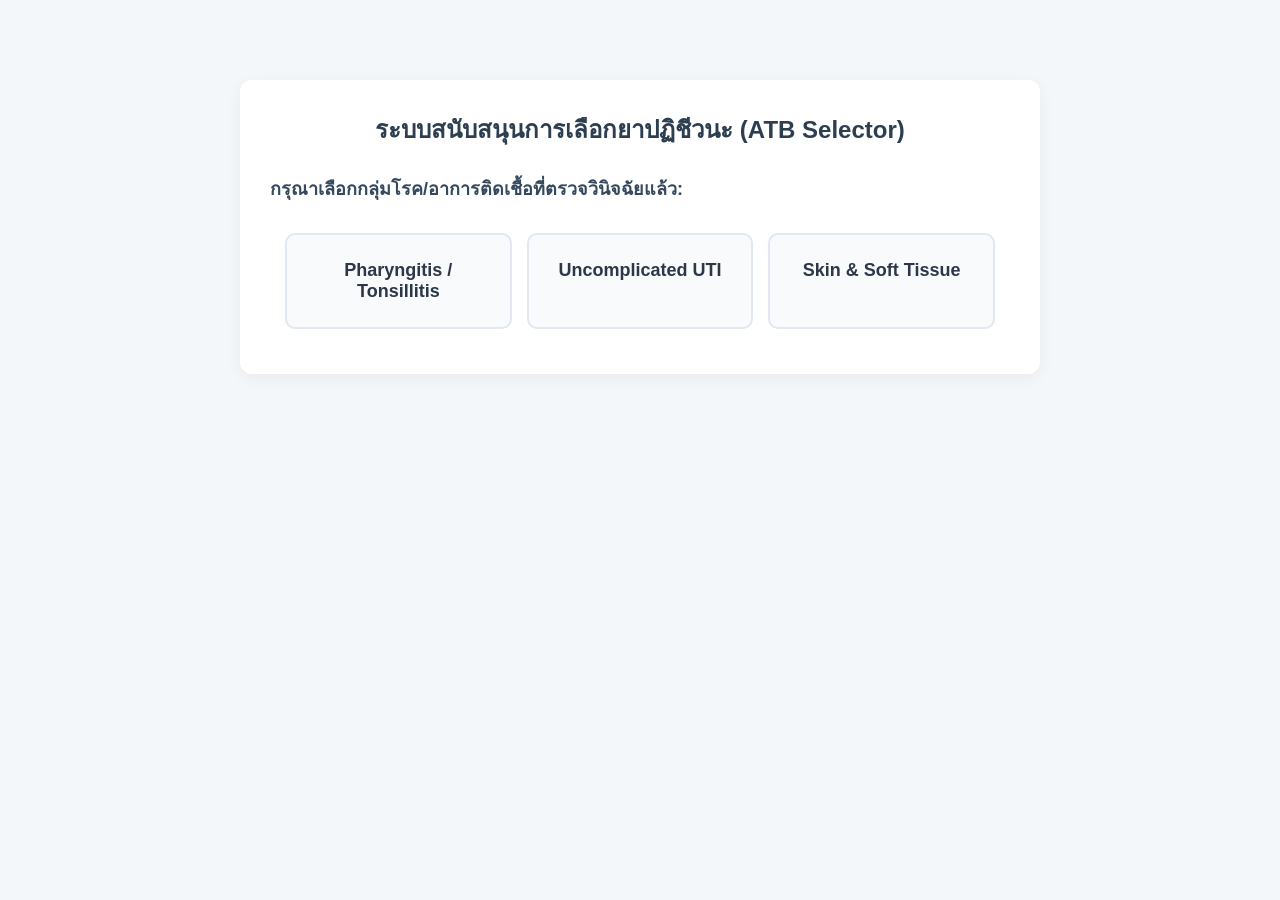
==== index.html @ 1c22ca51 "Create index.html" ====
<!DOCTYPE html>
<html lang="th">
<head>
    <meta charset="UTF-8">
    <title>ATB Selector - เลือกโรค</title>
    <link rel="stylesheet" href="style.css">
</head>
<body>
    <div class="container">
        <h1>ระบบสนับสนุนการเลือกยาปฏิชีวนะ (ATB Selector)</h1>
        <h2>กรุณาเลือกกลุ่มโรค/อาการติดเชื้อที่ตรวจวินิจฉัยแล้ว:</h2>
        
        <div class="selection-grid">
            <div class="selection-row">
                <div class="grid-block" onclick="selectDisease('pharyngitis', 'Pharyngitis/Tonsillitis')">Pharyngitis / Tonsillitis</div>
                <div class="grid-block" onclick="selectDisease('uti', 'Uncomplicated UTI')">Uncomplicated UTI</div>
                <div class="grid-block" onclick="selectDisease('ssti', 'Skin & Soft Tissue Infection')">Skin & Soft Tissue</div>
            </div>
        </div>
    </div>

    <script>
        function selectDisease(id, name) {
            // ล้างข้อมูลเก่าออกก่อนเริ่มเคสใหม่
            localStorage.clear();
            localStorage.setItem('selectedDiseaseId', id);
            localStorage.setItem('selectedDiseaseName', name);
            window.location.href = 'allergy.html';
        }
    </script>
</body>
</html>
---- style.css ----
/* style.css */
* {
    box-sizing: border-box;
    font-family: 'Helvetica Neue', Arial, sans-serif;
    margin: 0;
    padding: 0;
}

body {
    background-color: #f4f7f9;
    color: #333;
    display: block;
    padding: 20px;
}

.container {
    max-width: 800px;
    margin: 60px auto 20px auto; /* เว้นด้านบนไว้ให้ไม่ทับปุ่มย้อนกลับ */
    background: #ffffff;
    padding: 30px;
    border-radius: 12px;
    box-shadow: 0 4px 15px rgba(0,0,0,0.05);
}

/* Header & Back Button Zone */
.header-navigation {
    position: absolute;
    top: 20px;
    left: 20px;
    width: calc(100% - 40px);
}

.back-btn {
    display: inline-block;
    padding: 10px 18px;
    background-color: #e0e6ed;
    color: #4c566a;
    text-decoration: none;
    border-radius: 8px;
    font-weight: bold;
    font-size: 14px;
    transition: background 0.2s;
}

.back-btn:hover {
    background-color: #d8dee9;
}

h1 {
    color: #2c3e50;
    margin-bottom: 25px;
    font-size: 24px;
    text-align: center;
}

h2 {
    color: #34495e;
    margin-bottom: 15px;
    font-size: 18px;
}

/* Grid ของปุ่มเลือก */
.selection-grid {
    display: table;
    width: 100%;
    border-collapse: separate;
    border-spacing: 15px;
}

.selection-row {
    display: table-row;
}

.grid-block {
    display: table-cell;
    background: #f8fafc;
    border: 2px solid #e2e8f0;
    padding: 25px;
    text-align: center;
    border-radius: 10px;
    cursor: pointer;
    font-size: 18px;
    font-weight: 600;
    color: #2d3748;
    transition: all 0.2s;
    width: 33.33%;
}

.grid-block:hover {
    border-color: #3182ce;
    background-color: #ebf8ff;
    transform: translateY(-2px);
}

/* ปุ่มทั่วไป */
.btn-submit {
    display: block;
    width: 100%;
    padding: 14px;
    background-color: #3182ce;
    color: white;
    border: none;
    border-radius: 8px;
    font-size: 16px;
    font-weight: bold;
    cursor: pointer;
    margin-top: 20px;
}

.btn-submit:hover {
    background-color: #2b6cb0;
}

/* สองฝั่งของหน้า Preg / Lactation */
.split-layout {
    display: table;
    width: 100%;
    border-collapse: separate;
    border-spacing: 20px;
}

.split-col {
    display: table-cell;
    width: 50%;
    vertical-align: top;
    background: #f8fafc;
    padding: 20px;
    border-radius: 10px;
    border-left: 5px solid #4299e1;
}

.split-col.lactation {
    border-left-color: #ed64a6;
}

/* ตารางแสดง Guideline */
.guideline-table {
    width: 100%;
    border-collapse: collapse;
    margin-top: 20px;
}

.guideline-table th, .guideline-table td {
    border: 1px solid #e2e8f0;
    padding: 12px;
    text-align: left;
}

.guideline-table th {
    background-color: #edf2f7;
    color: #2d3748;
}

/* ฟอร์มคำนวณโดสเด็ก */
.form-group {
    margin-bottom: 15px;
}

.form-group label {
    display: block;
    margin-bottom: 5px;
    font-weight: bold;
}

.form-group input, .form-group select {
    width: 100%;
    padding: 10px;
    border: 1px solid #cbd5e0;
    border-radius: 6px;
}

.result-box {
    margin-top: 20px;
    padding: 15px;
    background-color: #e6fffa;
    border: 1px solid #319795;
    border-radius: 6px;
    color: #234e52;
}
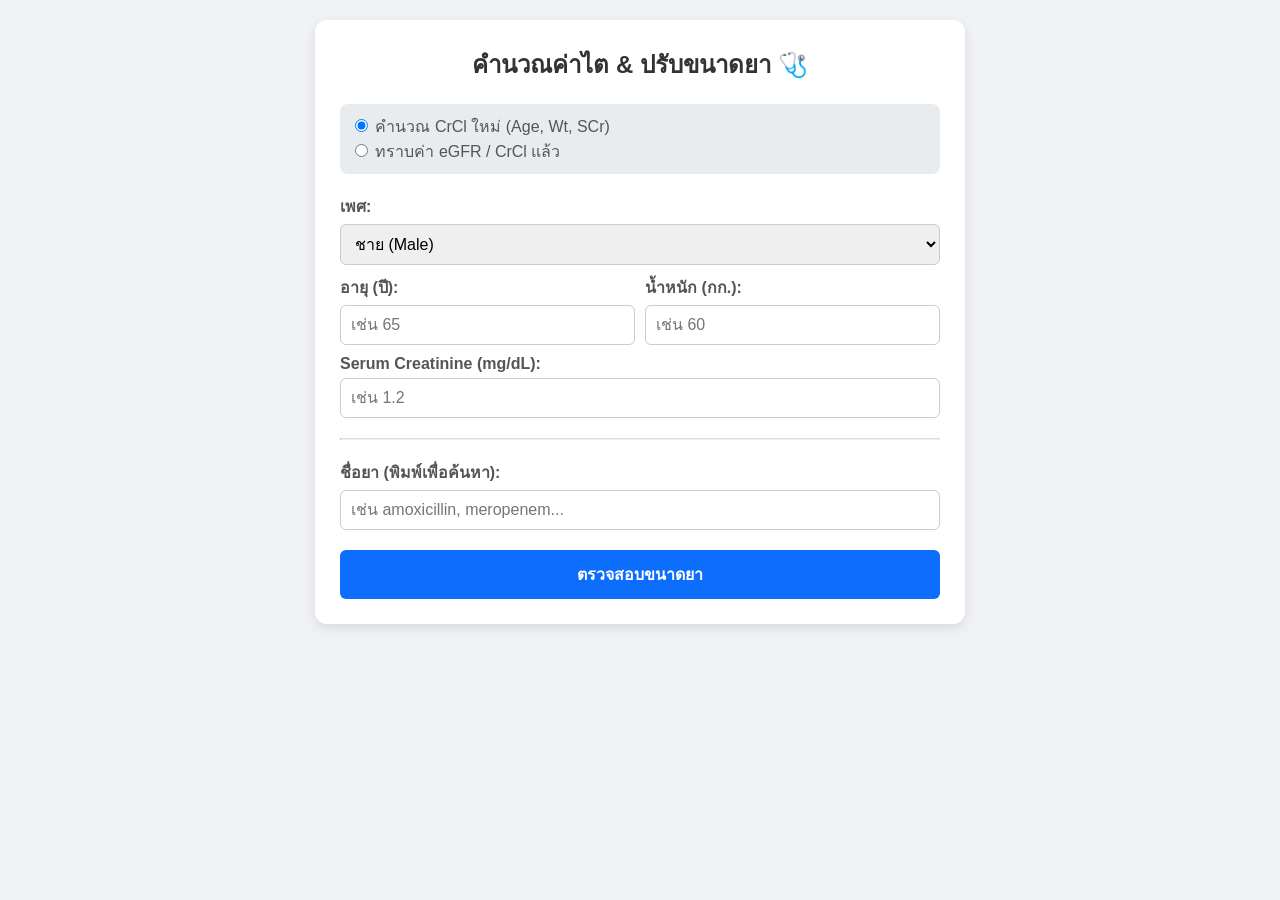
==== commit 586e0eec: "Create index.html" ====
--- a/index.html
+++ b/index.html
@@ -2,31 +2,190 @@
 <html lang="th">
 <head>
     <meta charset="UTF-8">
-    <title>ATB Selector - เลือกโรค</title>
-    <link rel="stylesheet" href="style.css">
+    <meta name="viewport" content="width=device-width, initial-scale=1.0">
+    <title>Renal Dose Calculator 🩺</title>
+    <style>
+        body { font-family: 'Segoe UI', Tahoma, sans-serif; padding: 20px; max-width: 650px; margin: auto; background-color: #f0f2f5; }
+        .card { background: white; padding: 25px; border-radius: 12px; box-shadow: 0 4px 12px rgba(0,0,0,0.1); }
+        h2 { text-align: center; color: #333; margin-top: 0; }
+        .radio-group { margin-bottom: 20px; padding: 10px; background: #e9ecef; border-radius: 8px; }
+        label { font-weight: bold; color: #555; display: block; margin-top: 10px; margin-bottom: 5px; }
+        .radio-group label { display: inline; font-weight: normal; margin-right: 15px; cursor: pointer; }
+        input[type="number"], input[type="text"], select { width: 100%; padding: 10px; border-radius: 6px; border: 1px solid #ccc; box-sizing: border-box; font-size: 16px; }
+        button { width: 100%; background-color: #0d6efd; color: white; font-weight: bold; cursor: pointer; border: none; padding: 12px; font-size: 16px; border-radius: 6px; margin-top: 20px; transition: 0.3s; }
+        button:hover { background-color: #0b5ed7; }
+        #result { margin-top: 20px; padding: 15px; border-radius: 8px; display: none; }
+        .loading { text-align: center; color: #666; font-style: italic; margin-top: 15px; display: none; }
+        .error { color: #dc3545; font-weight: bold; }
+    </style>
 </head>
 <body>
-    <div class="container">
-        <h1>ระบบสนับสนุนการเลือกยาปฏิชีวนะ (ATB Selector)</h1>
-        <h2>กรุณาเลือกกลุ่มโรค/อาการติดเชื้อที่ตรวจวินิจฉัยแล้ว:</h2>
+
+<div class="card">
+    <h2>คำนวณค่าไต & ปรับขนาดยา 🩺</h2>
+    
+    <!-- ส่วนเลือกวิธีการกรอกค่าไต -->
+    <div class="radio-group">
+        <label><input type="radio" name="calcType" value="calculate" checked onchange="toggleInputs()"> คำนวณ CrCl ใหม่ (Age, Wt, SCr)</label><br>
+        <label><input type="radio" name="calcType" value="direct" onchange="toggleInputs()"> ทราบค่า eGFR / CrCl แล้ว</label>
+    </div>
+
+    <!-- กล่องคำนวณ CrCl (แสดงเป็นค่าเริ่มต้น) -->
+    <div id="calcInputBox">
+        <label>เพศ:</label>
+        <select id="gender">
+            <option value="M">ชาย (Male)</option>
+            <option value="F">หญิง (Female)</option>
+        </select>
         
-        <div class="selection-grid">
-            <div class="selection-row">
-                <div class="grid-block" onclick="selectDisease('pharyngitis', 'Pharyngitis/Tonsillitis')">Pharyngitis / Tonsillitis</div>
-                <div class="grid-block" onclick="selectDisease('uti', 'Uncomplicated UTI')">Uncomplicated UTI</div>
-                <div class="grid-block" onclick="selectDisease('ssti', 'Skin & Soft Tissue Infection')">Skin & Soft Tissue</div>
+        <div style="display: flex; gap: 10px;">
+            <div style="flex: 1;">
+                <label>อายุ (ปี):</label>
+                <input type="number" id="age" placeholder="เช่น 65">
+            </div>
+            <div style="flex: 1;">
+                <label>น้ำหนัก (กก.):</label>
+                <input type="number" id="weight" placeholder="เช่น 60">
             </div>
         </div>
+
+        <label>Serum Creatinine (mg/dL):</label>
+        <input type="number" id="scr" step="0.1" placeholder="เช่น 1.2">
     </div>
 
-    <script>
-        function selectDisease(id, name) {
-            // ล้างข้อมูลเก่าออกก่อนเริ่มเคสใหม่
-            localStorage.clear();
-            localStorage.setItem('selectedDiseaseId', id);
-            localStorage.setItem('selectedDiseaseName', name);
-            window.location.href = 'allergy.html';
+    <!-- กล่องกรอกค่าไตตรงๆ (ซ่อนไว้ตอนแรก) -->
+    <div id="directInputBox" style="display: none;">
+        <label>ระบุค่า eGFR หรือ CrCl (mL/min):</label>
+        <input type="number" id="directRenalValue" placeholder="เช่น 45">
+    </div>
+
+    <hr style="margin: 20px 0; border-top: 1px solid #ddd;">
+
+    <!-- ส่วนค้นหายา -->
+    <label>ชื่อยา (พิมพ์เพื่อค้นหา):</label>
+    <input type="text" id="drugInput" placeholder="เช่น amoxicillin, meropenem...">
+
+    <button onclick="processData()">ตรวจสอบขนาดยา</button>
+
+    <div id="loading" class="loading">กำลังดึงข้อมูลจาก Google Sheets... ⏳</div>
+    <div id="result"></div>
+</div>
+
+<script>
+    // URL ของ Google Apps Script ที่ได้มา
+    const WEB_APP_URL = 'https://script.google.com/macros/s/AKfycbzcCC5mimDWTiqE8sd5Fl7UZFyd95UVgyR0dtJFs-TnlVCC6Cxqt_pEzyOWzPAwU6LXxw/exec';
+
+    // ฟังก์ชันสลับหน้าจอการกรอกข้อมูล
+    function toggleInputs() {
+        const type = document.querySelector('input[name="calcType"]:checked').value;
+        document.getElementById('calcInputBox').style.display = type === 'calculate' ? 'block' : 'none';
+        document.getElementById('directInputBox').style.display = type === 'direct' ? 'block' : 'none';
+    }
+
+    // ฟังก์ชันหลักสำหรับประมวลผล
+    async function processData() {
+        const resultDiv = document.getElementById('result');
+        const loadingDiv = document.getElementById('loading');
+        const drugName = document.getElementById('drugInput').value.trim().toLowerCase();
+        const calcType = document.querySelector('input[name="calcType"]:checked').value;
+        
+        let renalFunctionValue = 0;
+
+        // 1. ตรวจสอบและคำนวณค่าไต
+        if (calcType === 'calculate') {
+            const age = parseFloat(document.getElementById('age').value);
+            const weight = parseFloat(document.getElementById('weight').value);
+            const scr = parseFloat(document.getElementById('scr').value);
+            const gender = document.getElementById('gender').value;
+
+            if (!age || !weight || !scr) {
+                alert("กรุณากรอก อายุ, น้ำหนัก และ SCr ให้ครบถ้วน");
+                return;
+            }
+
+            // สูตร Cockcroft-Gault
+            renalFunctionValue = ((140 - age) * weight) / (72 * scr);
+            if (gender === 'F') {
+                renalFunctionValue *= 0.85;
+            }
+        } else {
+            renalFunctionValue = parseFloat(document.getElementById('directRenalValue').value);
+            if (!renalFunctionValue) {
+                alert("กรุณาระบุค่า eGFR หรือ CrCl");
+                return;
+            }
         }
-    </script>
+
+        if (!drugName) {
+            alert("กรุณาพิมพ์ชื่อยาที่ต้องการตรวจสอบ");
+            return;
+        }
+
+        // 2. เริ่มดึงข้อมูลจาก Google Sheets
+        resultDiv.style.display = "none";
+        loadingDiv.style.display = "block";
+
+        try {
+            const response = await fetch(WEB_APP_URL);
+            const data = await response.json();
+            
+            // 3. กรองข้อมูลหาชื่อยาที่ตรงกัน
+            const drugRecords = data.filter(item => 
+                item.DrugName && item.DrugName.toString().toLowerCase() === drugName
+            );
+
+            loadingDiv.style.display = "none";
+            resultDiv.style.display = "block";
+
+            if (drugRecords.length === 0) {
+                resultDiv.style.backgroundColor = "#f8d7da";
+                resultDiv.style.border = "1px solid #f5c6cb";
+                resultDiv.innerHTML = `<span class="error">❌ ไม่พบข้อมูลยา "${drugName.toUpperCase()}" ในระบบฐานข้อมูล (Sheet1)</span>`;
+                return;
+            }
+
+            // 4. หาเงื่อนไขที่ค่าไตตกอยู่ในช่วง Min และ Max
+            let matchedDose = null;
+            for (let record of drugRecords) {
+                const min = parseFloat(record.Min_Clearance);
+                const max = parseFloat(record.Max_Clearance);
+                
+                if (renalFunctionValue >= min && renalFunctionValue <= max) {
+                    matchedDose = record;
+                    break;
+                }
+            }
+
+            // 5. แสดงผลลัพธ์
+            if (matchedDose) {
+                // เปลี่ยนสีพื้นหลังตามความรุนแรง (ไตเสื่อมมากสีเหลือง/ส้ม ไตปกติสีเขียว)
+                const isDoseAdjusted = renalFunctionValue < 50; 
+                resultDiv.style.backgroundColor = isDoseAdjusted ? "#fff3cd" : "#d1e7dd";
+                resultDiv.style.border = `1px solid ${isDoseAdjusted ? "#ffeeba" : "#badbcc"}`;
+                
+                resultDiv.innerHTML = `
+                    <h3 style="margin-top: 0;">✅ ผลการประมวลผล</h3>
+                    <p><strong>ค่าการทำงานของไต:</strong> <span style="font-size: 1.2em; color: #0056b3; font-weight: bold;">${renalFunctionValue.toFixed(2)} mL/min</span></p>
+                    <p><strong>ยา:</strong> ${drugName.toUpperCase()}</p>
+                    <hr>
+                    <p><strong>ขนาดยาที่แนะนำ:</strong> <br> <span style="font-size: 1.2em; color: #d32f2f; font-weight: bold;">${matchedDose.Dose || '-'}</span></p>
+                    ${matchedDose.Note ? `<p><strong>หมายเหตุ:</strong> ${matchedDose.Note}</p>` : ''}
+                    <p style="font-size: 0.85em; color: #666; margin-top: 10px;"><em>Ref: ${matchedDose.Reference || 'ไม่ระบุ'}</em></p>
+                `;
+            } else {
+                resultDiv.style.backgroundColor = "#f8d7da";
+                resultDiv.innerHTML = `<span class="error">⚠️ พบชื่อยา แต่ไม่มีข้อมูลคำแนะนำสำหรับช่วงค่าไตนี้ กรุณาตรวจสอบตารางฐานข้อมูล</span>`;
+            }
+
+        } catch (error) {
+            loadingDiv.style.display = "none";
+            resultDiv.style.display = "block";
+            resultDiv.style.backgroundColor = "#f8d7da";
+            resultDiv.innerHTML = `<span class="error">❌ ขัดข้อง: ไม่สามารถดึงข้อมูลจาก Google Sheets ได้ กรุณาตรวจสอบการตั้งค่า "ทุกคนเข้าถึงได้" (Anyone) ใน Apps Script</span>`;
+            console.error(error);
+        }
+    }
+</script>
+
 </body>
 </html>
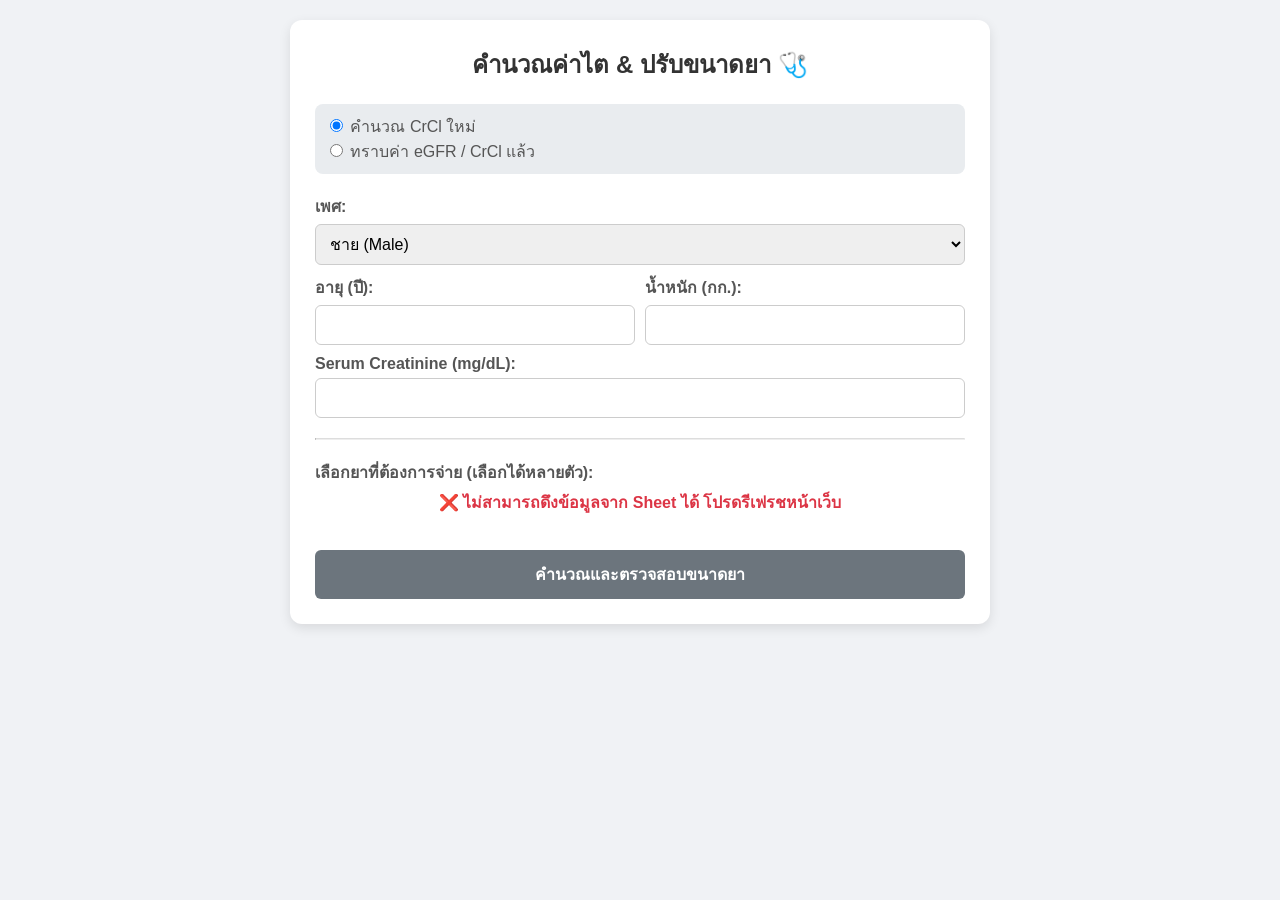
==== commit 88f3a4d5: "Update index.html" ====
--- a/index.html
+++ b/index.html
@@ -5,18 +5,30 @@
     <meta name="viewport" content="width=device-width, initial-scale=1.0">
     <title>Renal Dose Calculator 🩺</title>
     <style>
-        body { font-family: 'Segoe UI', Tahoma, sans-serif; padding: 20px; max-width: 650px; margin: auto; background-color: #f0f2f5; }
+        body { font-family: 'Segoe UI', Tahoma, sans-serif; padding: 20px; max-width: 700px; margin: auto; background-color: #f0f2f5; }
         .card { background: white; padding: 25px; border-radius: 12px; box-shadow: 0 4px 12px rgba(0,0,0,0.1); }
         h2 { text-align: center; color: #333; margin-top: 0; }
         .radio-group { margin-bottom: 20px; padding: 10px; background: #e9ecef; border-radius: 8px; }
         label { font-weight: bold; color: #555; display: block; margin-top: 10px; margin-bottom: 5px; }
-        .radio-group label { display: inline; font-weight: normal; margin-right: 15px; cursor: pointer; }
+        .radio-group label, .checkbox-item label { display: inline; font-weight: normal; cursor: pointer; margin: 0; }
         input[type="number"], input[type="text"], select { width: 100%; padding: 10px; border-radius: 6px; border: 1px solid #ccc; box-sizing: border-box; font-size: 16px; }
+        
+        /* สไตล์สำหรับกล่องเลือกยา */
+        .search-box { margin-bottom: 10px; }
+        .checkbox-grid { display: grid; grid-template-columns: repeat(auto-fill, minmax(160px, 1fr)); gap: 10px; max-height: 250px; overflow-y: auto; background: #fafafa; padding: 15px; border: 1px solid #ddd; border-radius: 8px; }
+        .checkbox-item { display: flex; align-items: center; gap: 8px; padding: 5px; border-radius: 4px; }
+        .checkbox-item:hover { background-color: #e9ecef; }
+        .checkbox-item input[type="checkbox"] { width: 18px; height: 18px; cursor: pointer; }
+        
         button { width: 100%; background-color: #0d6efd; color: white; font-weight: bold; cursor: pointer; border: none; padding: 12px; font-size: 16px; border-radius: 6px; margin-top: 20px; transition: 0.3s; }
         button:hover { background-color: #0b5ed7; }
-        #result { margin-top: 20px; padding: 15px; border-radius: 8px; display: none; }
-        .loading { text-align: center; color: #666; font-style: italic; margin-top: 15px; display: none; }
-        .error { color: #dc3545; font-weight: bold; }
+        button:disabled { background-color: #6c757d; cursor: not-allowed; }
+        
+        #result { margin-top: 20px; padding: 15px; border-radius: 8px; display: none; background-color: #e2e3e5; border: 1px solid #d6d8db; }
+        .result-card { background: white; border-radius: 8px; padding: 15px; margin-top: 15px; border-left: 5px solid #198754; box-shadow: 0 2px 5px rgba(0,0,0,0.05); }
+        .result-card.warning { border-left-color: #ffc107; }
+        .result-card.danger { border-left-color: #dc3545; }
+        .status-text { text-align: center; color: #0d6efd; font-weight: bold; margin-bottom: 15px; }
     </style>
 </head>
 <body>
@@ -24,166 +36,175 @@
 <div class="card">
     <h2>คำนวณค่าไต & ปรับขนาดยา 🩺</h2>
     
-    <!-- ส่วนเลือกวิธีการกรอกค่าไต -->
     <div class="radio-group">
-        <label><input type="radio" name="calcType" value="calculate" checked onchange="toggleInputs()"> คำนวณ CrCl ใหม่ (Age, Wt, SCr)</label><br>
+        <label><input type="radio" name="calcType" value="calculate" checked onchange="toggleInputs()"> คำนวณ CrCl ใหม่</label><br>
         <label><input type="radio" name="calcType" value="direct" onchange="toggleInputs()"> ทราบค่า eGFR / CrCl แล้ว</label>
     </div>
 
-    <!-- กล่องคำนวณ CrCl (แสดงเป็นค่าเริ่มต้น) -->
     <div id="calcInputBox">
         <label>เพศ:</label>
-        <select id="gender">
-            <option value="M">ชาย (Male)</option>
-            <option value="F">หญิง (Female)</option>
-        </select>
-        
+        <select id="gender"><option value="M">ชาย (Male)</option><option value="F">หญิง (Female)</option></select>
         <div style="display: flex; gap: 10px;">
-            <div style="flex: 1;">
-                <label>อายุ (ปี):</label>
-                <input type="number" id="age" placeholder="เช่น 65">
-            </div>
-            <div style="flex: 1;">
-                <label>น้ำหนัก (กก.):</label>
-                <input type="number" id="weight" placeholder="เช่น 60">
-            </div>
+            <div style="flex: 1;"><label>อายุ (ปี):</label><input type="number" id="age"></div>
+            <div style="flex: 1;"><label>น้ำหนัก (กก.):</label><input type="number" id="weight"></div>
         </div>
-
-        <label>Serum Creatinine (mg/dL):</label>
-        <input type="number" id="scr" step="0.1" placeholder="เช่น 1.2">
-    </div>
-
-    <!-- กล่องกรอกค่าไตตรงๆ (ซ่อนไว้ตอนแรก) -->
+        <label>Serum Creatinine (mg/dL):</label><input type="number" id="scr" step="0.1">
+    </div>
+
     <div id="directInputBox" style="display: none;">
-        <label>ระบุค่า eGFR หรือ CrCl (mL/min):</label>
-        <input type="number" id="directRenalValue" placeholder="เช่น 45">
+        <label>ระบุค่า eGFR หรือ CrCl (mL/min):</label><input type="number" id="directRenalValue">
     </div>
 
     <hr style="margin: 20px 0; border-top: 1px solid #ddd;">
 
-    <!-- ส่วนค้นหายา -->
-    <label>ชื่อยา (พิมพ์เพื่อค้นหา):</label>
-    <input type="text" id="drugInput" placeholder="เช่น amoxicillin, meropenem...">
-
-    <button onclick="processData()">ตรวจสอบขนาดยา</button>
-
-    <div id="loading" class="loading">กำลังดึงข้อมูลจาก Google Sheets... ⏳</div>
+    <!-- ส่วนเลือกยา (อัปเกรดใหม่) -->
+    <label>เลือกยาที่ต้องการจ่าย (เลือกได้หลายตัว):</label>
+    <div id="loadingStatus" class="status-text">⏳ กำลังโหลดฐานข้อมูลยาจาก Google Sheets...</div>
+    
+    <div id="drugSelectionArea" style="display: none;">
+        <input type="text" id="searchDrug" class="search-box" placeholder="🔍 พิมพ์เพื่อกรองรายชื่อยา..." onkeyup="filterDrugs()">
+        <div id="drugListContainer" class="checkbox-grid">
+            <!-- รายชื่อยาจะถูกนำมาสร้างเป็น Checkbox ที่นี่อัตโนมัติ -->
+        </div>
+    </div>
+
+    <button id="calcBtn" onclick="processData()" disabled>คำนวณและตรวจสอบขนาดยา</button>
+
     <div id="result"></div>
 </div>
 
 <script>
-    // URL ของ Google Apps Script ที่ได้มา
     const WEB_APP_URL = 'https://script.google.com/macros/s/AKfycbzcCC5mimDWTiqE8sd5Fl7UZFyd95UVgyR0dtJFs-TnlVCC6Cxqt_pEzyOWzPAwU6LXxw/exec';
-
-    // ฟังก์ชันสลับหน้าจอการกรอกข้อมูล
+    let globalDrugData = []; // ตัวแปรเก็บข้อมูลยาทั้งหมด
+
+    // 1. โหลดข้อมูลยาทันทีที่เปิดเว็บ
+    window.onload = async function() {
+        try {
+            const response = await fetch(WEB_APP_URL);
+            globalDrugData = await response.json();
+            
+            // ดึงชื่อยาที่ไม่ซ้ำกันมาจัดเรียงตามตัวอักษร
+            const uniqueDrugs = [...new Set(globalDrugData.map(item => item.DrugName ? item.DrugName.toString().trim().toLowerCase() : ''))].filter(Boolean).sort();
+            
+            const container = document.getElementById('drugListContainer');
+            container.innerHTML = ''; // ล้างค่าเดิม
+            
+            // สร้าง Checkbox สำหรับยาทุกตัว
+            uniqueDrugs.forEach(drug => {
+                const div = document.createElement('div');
+                div.className = 'checkbox-item';
+                div.innerHTML = `
+                    <input type="checkbox" value="${drug}" id="chk_${drug}">
+                    <label for="chk_${drug}">${drug}</label>
+                `;
+                container.appendChild(div);
+            });
+
+            // เปิดให้ใช้งาน UI
+            document.getElementById('loadingStatus').style.display = 'none';
+            document.getElementById('drugSelectionArea').style.display = 'block';
+            document.getElementById('calcBtn').disabled = false;
+
+        } catch (error) {
+            document.getElementById('loadingStatus').innerHTML = '❌ ไม่สามารถดึงข้อมูลจาก Sheet ได้ โปรดรีเฟรชหน้าเว็บ';
+            document.getElementById('loadingStatus').style.color = '#dc3545';
+        }
+    };
+
+    // 2. ฟังก์ชันกรองรายชื่อยา (Search Filter)
+    function filterDrugs() {
+        const term = document.getElementById('searchDrug').value.toLowerCase();
+        const items = document.querySelectorAll('.checkbox-item');
+        items.forEach(item => {
+            const text = item.innerText.toLowerCase();
+            item.style.display = text.includes(term) ? 'flex' : 'none';
+        });
+    }
+
+    // สลับหน้าจอกรอกค่าไต
     function toggleInputs() {
         const type = document.querySelector('input[name="calcType"]:checked').value;
         document.getElementById('calcInputBox').style.display = type === 'calculate' ? 'block' : 'none';
         document.getElementById('directInputBox').style.display = type === 'direct' ? 'block' : 'none';
     }
 
-    // ฟังก์ชันหลักสำหรับประมวลผล
-    async function processData() {
+    // 3. ฟังก์ชันประมวลผลยาทั้งหมดที่เลือก
+    function processData() {
         const resultDiv = document.getElementById('result');
-        const loadingDiv = document.getElementById('loading');
-        const drugName = document.getElementById('drugInput').value.trim().toLowerCase();
         const calcType = document.querySelector('input[name="calcType"]:checked').value;
         
-        let renalFunctionValue = 0;
-
-        // 1. ตรวจสอบและคำนวณค่าไต
+        let renalValue = 0;
+
+        // คำนวณหรือดึงค่าไต
         if (calcType === 'calculate') {
             const age = parseFloat(document.getElementById('age').value);
             const weight = parseFloat(document.getElementById('weight').value);
             const scr = parseFloat(document.getElementById('scr').value);
             const gender = document.getElementById('gender').value;
 
-            if (!age || !weight || !scr) {
-                alert("กรุณากรอก อายุ, น้ำหนัก และ SCr ให้ครบถ้วน");
-                return;
-            }
-
-            // สูตร Cockcroft-Gault
-            renalFunctionValue = ((140 - age) * weight) / (72 * scr);
-            if (gender === 'F') {
-                renalFunctionValue *= 0.85;
-            }
+            if (!age || !weight || !scr) { alert("กรุณากรอก อายุ, น้ำหนัก และ SCr"); return; }
+            renalValue = ((140 - age) * weight) / (72 * scr);
+            if (gender === 'F') renalValue *= 0.85;
         } else {
-            renalFunctionValue = parseFloat(document.getElementById('directRenalValue').value);
-            if (!renalFunctionValue) {
-                alert("กรุณาระบุค่า eGFR หรือ CrCl");
-                return;
-            }
+            renalValue = parseFloat(document.getElementById('directRenalValue').value);
+            if (!renalValue) { alert("กรุณาระบุค่าไต"); return; }
         }
 
-        if (!drugName) {
-            alert("กรุณาพิมพ์ชื่อยาที่ต้องการตรวจสอบ");
+        // ดึงรายการยาที่ถูกติ๊กเลือก
+        const selectedCheckboxes = document.querySelectorAll('#drugListContainer input[type="checkbox"]:checked');
+        const selectedDrugs = Array.from(selectedCheckboxes).map(cb => cb.value);
+
+        if (selectedDrugs.length === 0) {
+            alert("กรุณาเลือกยาอย่างน้อย 1 ตัว");
             return;
         }
 
-        // 2. เริ่มดึงข้อมูลจาก Google Sheets
-        resultDiv.style.display = "none";
-        loadingDiv.style.display = "block";
-
-        try {
-            const response = await fetch(WEB_APP_URL);
-            const data = await response.json();
-            
-            // 3. กรองข้อมูลหาชื่อยาที่ตรงกัน
-            const drugRecords = data.filter(item => 
-                item.DrugName && item.DrugName.toString().toLowerCase() === drugName
-            );
-
-            loadingDiv.style.display = "none";
-            resultDiv.style.display = "block";
-
-            if (drugRecords.length === 0) {
-                resultDiv.style.backgroundColor = "#f8d7da";
-                resultDiv.style.border = "1px solid #f5c6cb";
-                resultDiv.innerHTML = `<span class="error">❌ ไม่พบข้อมูลยา "${drugName.toUpperCase()}" ในระบบฐานข้อมูล (Sheet1)</span>`;
-                return;
-            }
-
-            // 4. หาเงื่อนไขที่ค่าไตตกอยู่ในช่วง Min และ Max
+        // เริ่มสร้างหน้าจอแสดงผล
+        let htmlOutput = `
+            <h3 style="margin-top:0; color:#333;">✅ ผลการประมวลผล</h3>
+            <p style="font-size: 1.1em;">ค่าการทำงานของไต: <strong style="color: #0d6efd;">${renalValue.toFixed(2)} mL/min</strong></p>
+        `;
+
+        // วนลูปเช็คยาทีละตัว
+        selectedDrugs.forEach(drugName => {
+            const drugRecords = globalDrugData.filter(item => item.DrugName && item.DrugName.toString().toLowerCase() === drugName);
+            
             let matchedDose = null;
             for (let record of drugRecords) {
                 const min = parseFloat(record.Min_Clearance);
                 const max = parseFloat(record.Max_Clearance);
-                
-                if (renalFunctionValue >= min && renalFunctionValue <= max) {
+                if (renalValue >= min && renalValue <= max) {
                     matchedDose = record;
                     break;
                 }
             }
 
-            // 5. แสดงผลลัพธ์
             if (matchedDose) {
-                // เปลี่ยนสีพื้นหลังตามความรุนแรง (ไตเสื่อมมากสีเหลือง/ส้ม ไตปกติสีเขียว)
-                const isDoseAdjusted = renalFunctionValue < 50; 
-                resultDiv.style.backgroundColor = isDoseAdjusted ? "#fff3cd" : "#d1e7dd";
-                resultDiv.style.border = `1px solid ${isDoseAdjusted ? "#ffeeba" : "#badbcc"}`;
-                
-                resultDiv.innerHTML = `
-                    <h3 style="margin-top: 0;">✅ ผลการประมวลผล</h3>
-                    <p><strong>ค่าการทำงานของไต:</strong> <span style="font-size: 1.2em; color: #0056b3; font-weight: bold;">${renalFunctionValue.toFixed(2)} mL/min</span></p>
-                    <p><strong>ยา:</strong> ${drugName.toUpperCase()}</p>
-                    <hr>
-                    <p><strong>ขนาดยาที่แนะนำ:</strong> <br> <span style="font-size: 1.2em; color: #d32f2f; font-weight: bold;">${matchedDose.Dose || '-'}</span></p>
-                    ${matchedDose.Note ? `<p><strong>หมายเหตุ:</strong> ${matchedDose.Note}</p>` : ''}
-                    <p style="font-size: 0.85em; color: #666; margin-top: 10px;"><em>Ref: ${matchedDose.Reference || 'ไม่ระบุ'}</em></p>
+                // เปลี่ยนสีการ์ดตามเงื่อนไข (สมมติว่าถ้ามีคำว่า 'Normal' ให้ขอบสีเขียว นอกนั้นเหลือง/แดง)
+                const doseText = matchedDose.Dose.toLowerCase();
+                let cardClass = "result-card";
+                if (doseText.includes("ห้ามใช้") || doseText.includes("avoid")) cardClass += " danger";
+                else if (!doseText.includes("normal") && renalValue < 60) cardClass += " warning";
+
+                htmlOutput += `
+                    <div class="${cardClass}">
+                        <p style="margin:0 0 10px 0; font-size:1.1em;"><strong>💊 ยา:</strong> ${drugName.toUpperCase()}</p>
+                        <p style="margin:5px 0;"><strong>ขนาดยาแนะนำ:</strong> <span style="color: #d32f2f; font-weight: bold;">${matchedDose.Dose}</span></p>
+                        ${matchedDose.Note ? `<p style="margin:5px 0; color:#555;"><strong>หมายเหตุ:</strong> ${matchedDose.Note}</p>` : ''}
+                    </div>
                 `;
             } else {
-                resultDiv.style.backgroundColor = "#f8d7da";
-                resultDiv.innerHTML = `<span class="error">⚠️ พบชื่อยา แต่ไม่มีข้อมูลคำแนะนำสำหรับช่วงค่าไตนี้ กรุณาตรวจสอบตารางฐานข้อมูล</span>`;
+                htmlOutput += `
+                    <div class="result-card danger">
+                        <p style="margin:0 0 10px 0; font-size:1.1em;"><strong>💊 ยา:</strong> ${drugName.toUpperCase()}</p>
+                        <p style="margin:0; color: #dc3545;">⚠️ ไม่มีข้อมูลคำแนะนำสำหรับช่วงค่าไตนี้ในตาราง</p>
+                    </div>
+                `;
             }
-
-        } catch (error) {
-            loadingDiv.style.display = "none";
-            resultDiv.style.display = "block";
-            resultDiv.style.backgroundColor = "#f8d7da";
-            resultDiv.innerHTML = `<span class="error">❌ ขัดข้อง: ไม่สามารถดึงข้อมูลจาก Google Sheets ได้ กรุณาตรวจสอบการตั้งค่า "ทุกคนเข้าถึงได้" (Anyone) ใน Apps Script</span>`;
-            console.error(error);
-        }
+        });
+
+        resultDiv.innerHTML = htmlOutput;
+        resultDiv.style.display = "block";
     }
 </script>
 
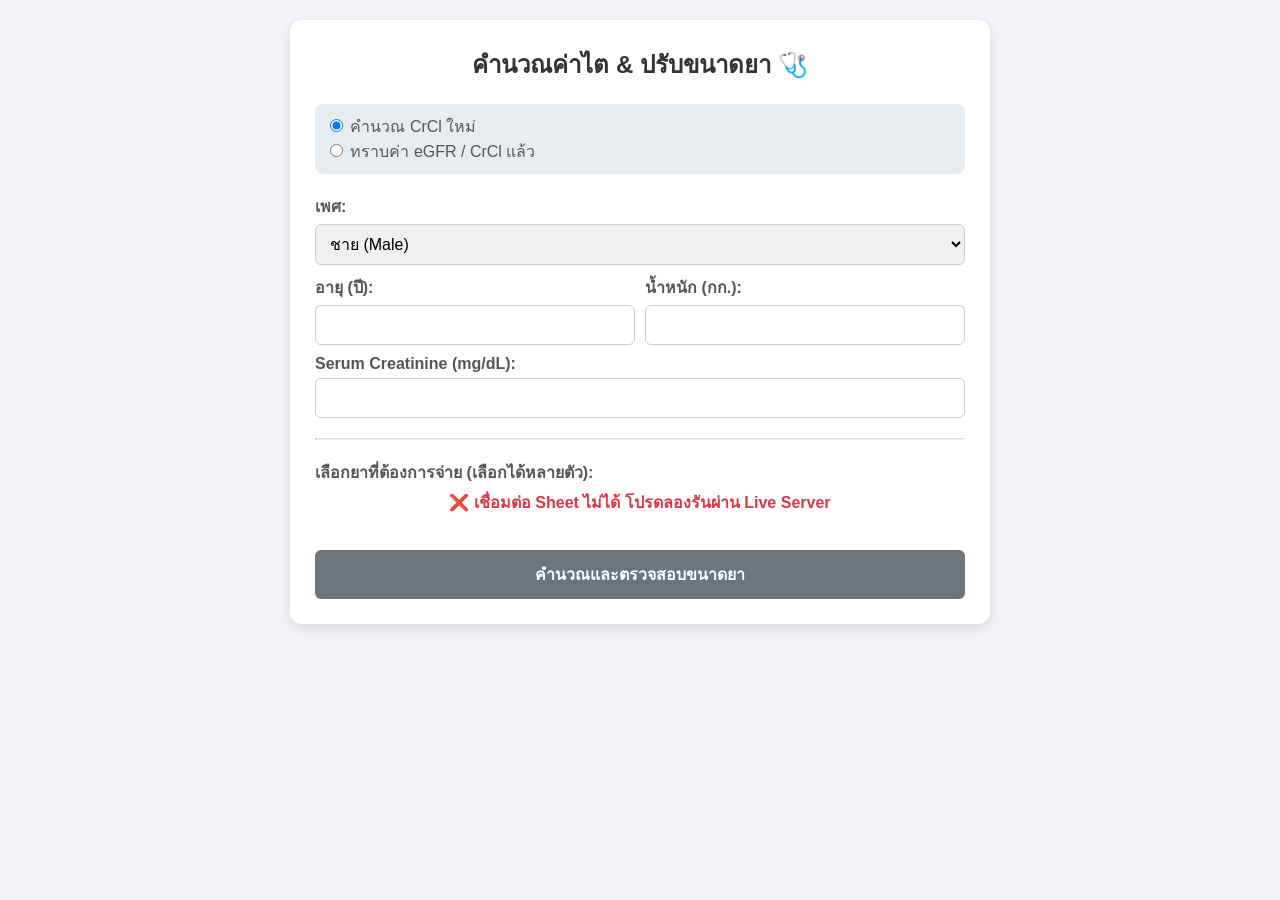
==== commit 731691c6: "Update index.html" ====
--- a/index.html
+++ b/index.html
@@ -13,9 +13,13 @@
         .radio-group label, .checkbox-item label { display: inline; font-weight: normal; cursor: pointer; margin: 0; }
         input[type="number"], input[type="text"], select { width: 100%; padding: 10px; border-radius: 6px; border: 1px solid #ccc; box-sizing: border-box; font-size: 16px; }
         
-        /* สไตล์สำหรับกล่องเลือกยา */
-        .search-box { margin-bottom: 10px; }
-        .checkbox-grid { display: grid; grid-template-columns: repeat(auto-fill, minmax(160px, 1fr)); gap: 10px; max-height: 250px; overflow-y: auto; background: #fafafa; padding: 15px; border: 1px solid #ddd; border-radius: 8px; }
+        .search-box { margin-bottom: 15px; }
+        .drug-container { max-height: 350px; overflow-y: auto; padding-right: 10px; }
+        
+        /* สไตล์สำหรับหมวดหมู่ยา */
+        .category-section { margin-bottom: 15px; background: #fafafa; border: 1px solid #ddd; border-radius: 8px; overflow: hidden; }
+        .category-title { background: #e2e3e5; padding: 8px 15px; font-weight: bold; color: #333; margin: 0; font-size: 0.95em; border-bottom: 1px solid #ddd; }
+        .checkbox-grid { display: grid; grid-template-columns: repeat(auto-fill, minmax(160px, 1fr)); gap: 10px; padding: 12px; }
         .checkbox-item { display: flex; align-items: center; gap: 8px; padding: 5px; border-radius: 4px; }
         .checkbox-item:hover { background-color: #e9ecef; }
         .checkbox-item input[type="checkbox"] { width: 18px; height: 18px; cursor: pointer; }
@@ -57,14 +61,13 @@
 
     <hr style="margin: 20px 0; border-top: 1px solid #ddd;">
 
-    <!-- ส่วนเลือกยา (อัปเกรดใหม่) -->
     <label>เลือกยาที่ต้องการจ่าย (เลือกได้หลายตัว):</label>
-    <div id="loadingStatus" class="status-text">⏳ กำลังโหลดฐานข้อมูลยาจาก Google Sheets...</div>
+    <div id="loadingStatus" class="status-text">⏳ กำลังโหลดฐานข้อมูลยา...</div>
     
     <div id="drugSelectionArea" style="display: none;">
-        <input type="text" id="searchDrug" class="search-box" placeholder="🔍 พิมพ์เพื่อกรองรายชื่อยา..." onkeyup="filterDrugs()">
-        <div id="drugListContainer" class="checkbox-grid">
-            <!-- รายชื่อยาจะถูกนำมาสร้างเป็น Checkbox ที่นี่อัตโนมัติ -->
+        <input type="text" id="searchDrug" class="search-box" placeholder="🔍 พิมพ์เพื่อค้นหายา..." onkeyup="filterDrugs()">
+        <div id="drugListContainer" class="drug-container">
+            <!-- หมวดหมู่และรายชื่อยาจะแสดงที่นี่ -->
         </div>
     </div>
 
@@ -74,68 +77,110 @@
 </div>
 
 <script>
+    // URL Web App เดิมของคุณ
     const WEB_APP_URL = 'https://script.google.com/macros/s/AKfycbzcCC5mimDWTiqE8sd5Fl7UZFyd95UVgyR0dtJFs-TnlVCC6Cxqt_pEzyOWzPAwU6LXxw/exec';
-    let globalDrugData = []; // ตัวแปรเก็บข้อมูลยาทั้งหมด
-
-    // 1. โหลดข้อมูลยาทันทีที่เปิดเว็บ
+    let globalDrugData = [];
+
     window.onload = async function() {
         try {
             const response = await fetch(WEB_APP_URL);
             globalDrugData = await response.json();
             
-            // ดึงชื่อยาที่ไม่ซ้ำกันมาจัดเรียงตามตัวอักษร
-            const uniqueDrugs = [...new Set(globalDrugData.map(item => item.DrugName ? item.DrugName.toString().trim().toLowerCase() : ''))].filter(Boolean).sort();
-            
+            // 1. จัดกลุ่มยาตาม Category พร้อมตัดยาที่ชื่อซ้ำกันออก
+            const categoryMap = {};
+            
+            globalDrugData.forEach(item => {
+                if (item.DrugName) {
+                    const drugName = item.DrugName.toString().trim().toLowerCase();
+                    // ถ้าใน Sheet ไม่ได้ใส่ Category ไว้ ให้จัดไปอยู่หมวด "อื่นๆ"
+                    const category = item.Category ? item.Category.toString().trim() : 'อื่นๆ (Others)';
+                    
+                    if (!categoryMap[category]) {
+                        categoryMap[category] = new Set();
+                    }
+                    categoryMap[category].add(drugName);
+                }
+            });
+
+            // 2. สร้าง HTML สำหรับแต่ละหมวดหมู่
             const container = document.getElementById('drugListContainer');
-            container.innerHTML = ''; // ล้างค่าเดิม
-            
-            // สร้าง Checkbox สำหรับยาทุกตัว
-            uniqueDrugs.forEach(drug => {
-                const div = document.createElement('div');
-                div.className = 'checkbox-item';
-                div.innerHTML = `
-                    <input type="checkbox" value="${drug}" id="chk_${drug}">
-                    <label for="chk_${drug}">${drug}</label>
-                `;
-                container.appendChild(div);
+            container.innerHTML = '';
+            
+            // เรียงลำดับชื่อหมวดหมู่ตามตัวอักษร
+            Object.keys(categoryMap).sort().forEach(cat => {
+                const section = document.createElement('div');
+                section.className = 'category-section';
+                
+                // หัวข้อหมวดหมู่
+                const title = document.createElement('h4');
+                title.className = 'category-title';
+                title.innerText = cat;
+                section.appendChild(title);
+                
+                // กริดใส่ Checkbox
+                const grid = document.createElement('div');
+                grid.className = 'checkbox-grid';
+                
+                // สร้าง Checkbox เรียงตามตัวอักษร
+                Array.from(categoryMap[cat]).sort().forEach(drug => {
+                    const div = document.createElement('div');
+                    div.className = 'checkbox-item';
+                    div.innerHTML = `
+                        <input type="checkbox" value="${drug}" id="chk_${drug}">
+                        <label for="chk_${drug}">${drug}</label>
+                    `;
+                    grid.appendChild(div);
+                });
+                
+                section.appendChild(grid);
+                container.appendChild(section);
             });
 
-            // เปิดให้ใช้งาน UI
             document.getElementById('loadingStatus').style.display = 'none';
             document.getElementById('drugSelectionArea').style.display = 'block';
             document.getElementById('calcBtn').disabled = false;
 
         } catch (error) {
-            document.getElementById('loadingStatus').innerHTML = '❌ ไม่สามารถดึงข้อมูลจาก Sheet ได้ โปรดรีเฟรชหน้าเว็บ';
+            document.getElementById('loadingStatus').innerHTML = '❌ เชื่อมต่อ Sheet ไม่ได้ โปรดลองรันผ่าน Live Server';
             document.getElementById('loadingStatus').style.color = '#dc3545';
         }
     };
 
-    // 2. ฟังก์ชันกรองรายชื่อยา (Search Filter)
+    // 3. ฟังก์ชันค้นหา (ซ่อนยาและหมวดหมู่ที่ไม่ตรง)
     function filterDrugs() {
         const term = document.getElementById('searchDrug').value.toLowerCase();
-        const items = document.querySelectorAll('.checkbox-item');
-        items.forEach(item => {
-            const text = item.innerText.toLowerCase();
-            item.style.display = text.includes(term) ? 'flex' : 'none';
+        const sections = document.querySelectorAll('.category-section');
+        
+        sections.forEach(section => {
+            let hasVisibleItem = false;
+            const items = section.querySelectorAll('.checkbox-item');
+            
+            items.forEach(item => {
+                const text = item.innerText.toLowerCase();
+                if (text.includes(term)) {
+                    item.style.display = 'flex';
+                    hasVisibleItem = true;
+                } else {
+                    item.style.display = 'none';
+                }
+            });
+            
+            // ถ้าหมวดหมู่นั้นไม่มียาที่ตรงกับคำค้นหาเลย ให้ซ่อนกล่องหมวดหมู่นั้นไปเลย
+            section.style.display = hasVisibleItem ? 'block' : 'none';
         });
     }
 
-    // สลับหน้าจอกรอกค่าไต
     function toggleInputs() {
         const type = document.querySelector('input[name="calcType"]:checked').value;
         document.getElementById('calcInputBox').style.display = type === 'calculate' ? 'block' : 'none';
         document.getElementById('directInputBox').style.display = type === 'direct' ? 'block' : 'none';
     }
 
-    // 3. ฟังก์ชันประมวลผลยาทั้งหมดที่เลือก
     function processData() {
         const resultDiv = document.getElementById('result');
         const calcType = document.querySelector('input[name="calcType"]:checked').value;
-        
         let renalValue = 0;
 
-        // คำนวณหรือดึงค่าไต
         if (calcType === 'calculate') {
             const age = parseFloat(document.getElementById('age').value);
             const weight = parseFloat(document.getElementById('weight').value);
@@ -150,7 +195,6 @@
             if (!renalValue) { alert("กรุณาระบุค่าไต"); return; }
         }
 
-        // ดึงรายการยาที่ถูกติ๊กเลือก
         const selectedCheckboxes = document.querySelectorAll('#drugListContainer input[type="checkbox"]:checked');
         const selectedDrugs = Array.from(selectedCheckboxes).map(cb => cb.value);
 
@@ -159,17 +203,15 @@
             return;
         }
 
-        // เริ่มสร้างหน้าจอแสดงผล
         let htmlOutput = `
             <h3 style="margin-top:0; color:#333;">✅ ผลการประมวลผล</h3>
             <p style="font-size: 1.1em;">ค่าการทำงานของไต: <strong style="color: #0d6efd;">${renalValue.toFixed(2)} mL/min</strong></p>
         `;
 
-        // วนลูปเช็คยาทีละตัว
         selectedDrugs.forEach(drugName => {
             const drugRecords = globalDrugData.filter(item => item.DrugName && item.DrugName.toString().toLowerCase() === drugName);
-            
             let matchedDose = null;
+            
             for (let record of drugRecords) {
                 const min = parseFloat(record.Min_Clearance);
                 const max = parseFloat(record.Max_Clearance);
@@ -180,8 +222,7 @@
             }
 
             if (matchedDose) {
-                // เปลี่ยนสีการ์ดตามเงื่อนไข (สมมติว่าถ้ามีคำว่า 'Normal' ให้ขอบสีเขียว นอกนั้นเหลือง/แดง)
-                const doseText = matchedDose.Dose.toLowerCase();
+                const doseText = matchedDose.Dose ? matchedDose.Dose.toLowerCase() : '';
                 let cardClass = "result-card";
                 if (doseText.includes("ห้ามใช้") || doseText.includes("avoid")) cardClass += " danger";
                 else if (!doseText.includes("normal") && renalValue < 60) cardClass += " warning";
@@ -197,7 +238,7 @@
                 htmlOutput += `
                     <div class="result-card danger">
                         <p style="margin:0 0 10px 0; font-size:1.1em;"><strong>💊 ยา:</strong> ${drugName.toUpperCase()}</p>
-                        <p style="margin:0; color: #dc3545;">⚠️ ไม่มีข้อมูลคำแนะนำสำหรับช่วงค่าไตนี้ในตาราง</p>
+                        <p style="margin:0; color: #dc3545;">⚠️ ไม่มีข้อมูลคำแนะนำสำหรับช่วงค่าไตนี้</p>
                     </div>
                 `;
             }
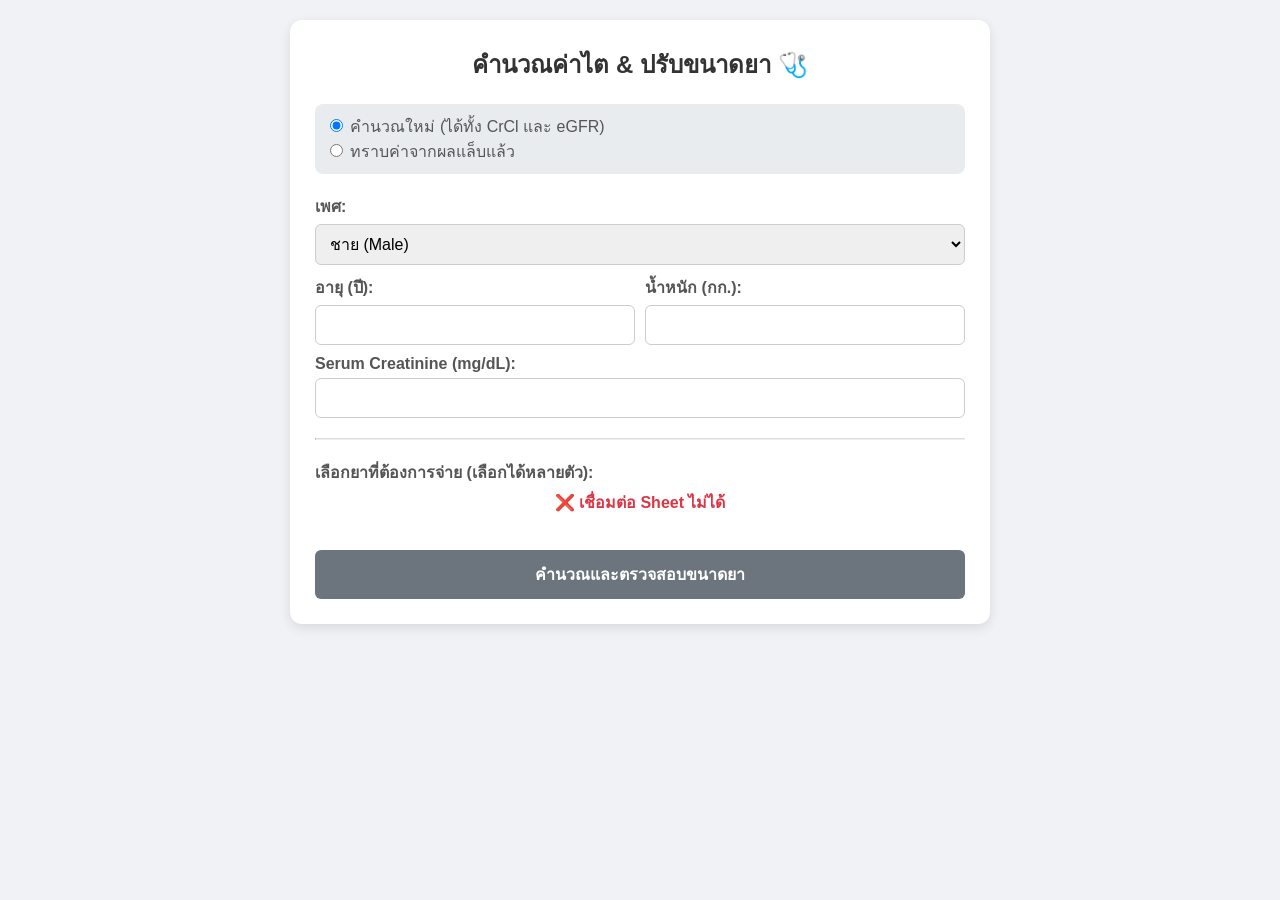
==== commit 7d2049fe: "Update index.html" ====
--- a/index.html
+++ b/index.html
@@ -15,8 +15,6 @@
         
         .search-box { margin-bottom: 15px; }
         .drug-container { max-height: 350px; overflow-y: auto; padding-right: 10px; }
-        
-        /* สไตล์สำหรับหมวดหมู่ยา */
         .category-section { margin-bottom: 15px; background: #fafafa; border: 1px solid #ddd; border-radius: 8px; overflow: hidden; }
         .category-title { background: #e2e3e5; padding: 8px 15px; font-weight: bold; color: #333; margin: 0; font-size: 0.95em; border-bottom: 1px solid #ddd; }
         .checkbox-grid { display: grid; grid-template-columns: repeat(auto-fill, minmax(160px, 1fr)); gap: 10px; padding: 12px; }
@@ -33,6 +31,7 @@
         .result-card.warning { border-left-color: #ffc107; }
         .result-card.danger { border-left-color: #dc3545; }
         .status-text { text-align: center; color: #0d6efd; font-weight: bold; margin-bottom: 15px; }
+        .metric-badge { font-size: 0.8em; background: #e9ecef; padding: 3px 8px; border-radius: 12px; color: #495057; font-weight: bold; margin-left: 10px; }
     </style>
 </head>
 <body>
@@ -41,10 +40,11 @@
     <h2>คำนวณค่าไต & ปรับขนาดยา 🩺</h2>
     
     <div class="radio-group">
-        <label><input type="radio" name="calcType" value="calculate" checked onchange="toggleInputs()"> คำนวณ CrCl ใหม่</label><br>
-        <label><input type="radio" name="calcType" value="direct" onchange="toggleInputs()"> ทราบค่า eGFR / CrCl แล้ว</label>
-    </div>
-
+        <label><input type="radio" name="calcType" value="calculate" checked onchange="toggleInputs()"> คำนวณใหม่ (ได้ทั้ง CrCl และ eGFR)</label><br>
+        <label><input type="radio" name="calcType" value="direct" onchange="toggleInputs()"> ทราบค่าจากผลแล็บแล้ว</label>
+    </div>
+
+    <!-- โหมดคำนวณ -->
     <div id="calcInputBox">
         <label>เพศ:</label>
         <select id="gender"><option value="M">ชาย (Male)</option><option value="F">หญิง (Female)</option></select>
@@ -55,8 +55,19 @@
         <label>Serum Creatinine (mg/dL):</label><input type="number" id="scr" step="0.1">
     </div>
 
+    <!-- โหมดกรอกตรง แยกกล่องชัดเจน -->
     <div id="directInputBox" style="display: none;">
-        <label>ระบุค่า eGFR หรือ CrCl (mL/min):</label><input type="number" id="directRenalValue">
+        <p style="color: #dc3545; font-size: 0.9em; margin-top: 0;">* กรอกเฉพาะค่าที่มี ยาบางตัวอาจต้องการแค่ค่าใดค่าหนึ่ง</p>
+        <div style="display: flex; gap: 10px;">
+            <div style="flex: 1;">
+                <label>CrCl (mL/min):</label>
+                <input type="number" id="directCrCl" placeholder="เช่น 45">
+            </div>
+            <div style="flex: 1;">
+                <label>eGFR (mL/min/1.73m²):</label>
+                <input type="number" id="directEGFR" placeholder="เช่น 50">
+            </div>
+        </div>
     </div>
 
     <hr style="margin: 20px 0; border-top: 1px solid #ddd;">
@@ -66,9 +77,7 @@
     
     <div id="drugSelectionArea" style="display: none;">
         <input type="text" id="searchDrug" class="search-box" placeholder="🔍 พิมพ์เพื่อค้นหายา..." onkeyup="filterDrugs()">
-        <div id="drugListContainer" class="drug-container">
-            <!-- หมวดหมู่และรายชื่อยาจะแสดงที่นี่ -->
-        </div>
+        <div id="drugListContainer" class="drug-container"></div>
     </div>
 
     <button id="calcBtn" onclick="processData()" disabled>คำนวณและตรวจสอบขนาดยา</button>
@@ -77,7 +86,6 @@
 </div>
 
 <script>
-    // URL Web App เดิมของคุณ
     const WEB_APP_URL = 'https://script.google.com/macros/s/AKfycbzcCC5mimDWTiqE8sd5Fl7UZFyd95UVgyR0dtJFs-TnlVCC6Cxqt_pEzyOWzPAwU6LXxw/exec';
     let globalDrugData = [];
 
@@ -86,49 +94,31 @@
             const response = await fetch(WEB_APP_URL);
             globalDrugData = await response.json();
             
-            // 1. จัดกลุ่มยาตาม Category พร้อมตัดยาที่ชื่อซ้ำกันออก
             const categoryMap = {};
-            
             globalDrugData.forEach(item => {
                 if (item.DrugName) {
                     const drugName = item.DrugName.toString().trim().toLowerCase();
-                    // ถ้าใน Sheet ไม่ได้ใส่ Category ไว้ ให้จัดไปอยู่หมวด "อื่นๆ"
                     const category = item.Category ? item.Category.toString().trim() : 'อื่นๆ (Others)';
-                    
-                    if (!categoryMap[category]) {
-                        categoryMap[category] = new Set();
-                    }
+                    if (!categoryMap[category]) categoryMap[category] = new Set();
                     categoryMap[category].add(drugName);
                 }
             });
 
-            // 2. สร้าง HTML สำหรับแต่ละหมวดหมู่
             const container = document.getElementById('drugListContainer');
             container.innerHTML = '';
             
-            // เรียงลำดับชื่อหมวดหมู่ตามตัวอักษร
             Object.keys(categoryMap).sort().forEach(cat => {
                 const section = document.createElement('div');
                 section.className = 'category-section';
+                section.innerHTML = `<h4 class="category-title">${cat}</h4>`;
                 
-                // หัวข้อหมวดหมู่
-                const title = document.createElement('h4');
-                title.className = 'category-title';
-                title.innerText = cat;
-                section.appendChild(title);
-                
-                // กริดใส่ Checkbox
                 const grid = document.createElement('div');
                 grid.className = 'checkbox-grid';
                 
-                // สร้าง Checkbox เรียงตามตัวอักษร
                 Array.from(categoryMap[cat]).sort().forEach(drug => {
                     const div = document.createElement('div');
                     div.className = 'checkbox-item';
-                    div.innerHTML = `
-                        <input type="checkbox" value="${drug}" id="chk_${drug}">
-                        <label for="chk_${drug}">${drug}</label>
-                    `;
+                    div.innerHTML = `<input type="checkbox" value="${drug}" id="chk_${drug}"><label for="chk_${drug}">${drug}</label>`;
                     grid.appendChild(div);
                 });
                 
@@ -139,33 +129,25 @@
             document.getElementById('loadingStatus').style.display = 'none';
             document.getElementById('drugSelectionArea').style.display = 'block';
             document.getElementById('calcBtn').disabled = false;
-
         } catch (error) {
-            document.getElementById('loadingStatus').innerHTML = '❌ เชื่อมต่อ Sheet ไม่ได้ โปรดลองรันผ่าน Live Server';
+            document.getElementById('loadingStatus').innerHTML = '❌ เชื่อมต่อ Sheet ไม่ได้';
             document.getElementById('loadingStatus').style.color = '#dc3545';
         }
     };
 
-    // 3. ฟังก์ชันค้นหา (ซ่อนยาและหมวดหมู่ที่ไม่ตรง)
     function filterDrugs() {
         const term = document.getElementById('searchDrug').value.toLowerCase();
         const sections = document.querySelectorAll('.category-section');
-        
         sections.forEach(section => {
             let hasVisibleItem = false;
-            const items = section.querySelectorAll('.checkbox-item');
-            
-            items.forEach(item => {
-                const text = item.innerText.toLowerCase();
-                if (text.includes(term)) {
+            section.querySelectorAll('.checkbox-item').forEach(item => {
+                if (item.innerText.toLowerCase().includes(term)) {
                     item.style.display = 'flex';
                     hasVisibleItem = true;
                 } else {
                     item.style.display = 'none';
                 }
             });
-            
-            // ถ้าหมวดหมู่นั้นไม่มียาที่ตรงกับคำค้นหาเลย ให้ซ่อนกล่องหมวดหมู่นั้นไปเลย
             section.style.display = hasVisibleItem ? 'block' : 'none';
         });
     }
@@ -179,7 +161,9 @@
     function processData() {
         const resultDiv = document.getElementById('result');
         const calcType = document.querySelector('input[name="calcType"]:checked').value;
-        let renalValue = 0;
+        
+        let userCrCl = null;
+        let userEGFR = null;
 
         if (calcType === 'calculate') {
             const age = parseFloat(document.getElementById('age').value);
@@ -187,35 +171,69 @@
             const scr = parseFloat(document.getElementById('scr').value);
             const gender = document.getElementById('gender').value;
 
-            if (!age || !weight || !scr) { alert("กรุณากรอก อายุ, น้ำหนัก และ SCr"); return; }
-            renalValue = ((140 - age) * weight) / (72 * scr);
-            if (gender === 'F') renalValue *= 0.85;
+            if (!age || !weight || !scr) { alert("กรุณากรอก อายุ, น้ำหนัก และ SCr ให้ครบ"); return; }
+            
+            // คำนวณ CrCl (Cockcroft-Gault)
+            userCrCl = ((140 - age) * weight) / (72 * scr);
+            if (gender === 'F') userCrCl *= 0.85;
+
+            // คำนวณ eGFR (CKD-EPI 2021)
+            if (gender === 'F') {
+                userEGFR = scr <= 0.7 
+                    ? 142 * Math.pow(scr/0.7, -0.241) * Math.pow(0.9938, age) * 1.012 
+                    : 142 * Math.pow(scr/0.7, -1.200) * Math.pow(0.9938, age) * 1.012;
+            } else {
+                userEGFR = scr <= 0.9 
+                    ? 142 * Math.pow(scr/0.9, -0.302) * Math.pow(0.9938, age) 
+                    : 142 * Math.pow(scr/0.9, -1.200) * Math.pow(0.9938, age);
+            }
         } else {
-            renalValue = parseFloat(document.getElementById('directRenalValue').value);
-            if (!renalValue) { alert("กรุณาระบุค่าไต"); return; }
+            userCrCl = parseFloat(document.getElementById('directCrCl').value) || null;
+            userEGFR = parseFloat(document.getElementById('directEGFR').value) || null;
+            
+            if (userCrCl === null && userEGFR === null) {
+                alert("กรุณาระบุค่า CrCl หรือ eGFR อย่างน้อย 1 ค่า");
+                return;
+            }
         }
 
-        const selectedCheckboxes = document.querySelectorAll('#drugListContainer input[type="checkbox"]:checked');
-        const selectedDrugs = Array.from(selectedCheckboxes).map(cb => cb.value);
-
-        if (selectedDrugs.length === 0) {
-            alert("กรุณาเลือกยาอย่างน้อย 1 ตัว");
-            return;
-        }
-
-        let htmlOutput = `
-            <h3 style="margin-top:0; color:#333;">✅ ผลการประมวลผล</h3>
-            <p style="font-size: 1.1em;">ค่าการทำงานของไต: <strong style="color: #0d6efd;">${renalValue.toFixed(2)} mL/min</strong></p>
-        `;
+        const selectedDrugs = Array.from(document.querySelectorAll('#drugListContainer input[type="checkbox"]:checked')).map(cb => cb.value);
+
+        if (selectedDrugs.length === 0) { alert("กรุณาเลือกยาอย่างน้อย 1 ตัว"); return; }
+
+        let htmlOutput = `<h3 style="margin-top:0; color:#333;">✅ สรุปผลค่าการทำงานของไต</h3>`;
+        htmlOutput += `<div style="background: white; padding: 15px; border-radius: 8px; border: 1px solid #ccc; margin-bottom: 20px;">`;
+        if (userCrCl !== null) htmlOutput += `<p style="margin: 5px 0;"><strong>CrCl (Cockcroft-Gault):</strong> <span style="color: #0d6efd; font-size: 1.1em; font-weight: bold;">${userCrCl.toFixed(2)}</span> mL/min</p>`;
+        if (userEGFR !== null) htmlOutput += `<p style="margin: 5px 0;"><strong>eGFR (CKD-EPI 2021):</strong> <span style="color: #198754; font-size: 1.1em; font-weight: bold;">${userEGFR.toFixed(2)}</span> mL/min/1.73m²</p>`;
+        htmlOutput += `</div>`;
 
         selectedDrugs.forEach(drugName => {
             const drugRecords = globalDrugData.filter(item => item.DrugName && item.DrugName.toString().toLowerCase() === drugName);
+            
+            // ตรวจสอบว่ายานี้ต้องการค่าไตประเภทไหน (อิงจากแถวแรกของยาใน Sheet)
+            let requiredType = 'CrCl'; // ค่าเริ่มต้น
+            if (drugRecords.length > 0 && drugRecords[0].Type) {
+                requiredType = drugRecords[0].Type.toString().trim().toUpperCase().includes('EGFR') ? 'eGFR' : 'CrCl';
+            }
+
+            // เลือกค่าไตมาใช้ให้ตรงกับที่ยาต้องการ
+            const referenceValue = (requiredType === 'eGFR') ? userEGFR : userCrCl;
+
+            // กรณีผู้ใช้ไม่ได้กรอกค่าไตที่ยานี้บังคับใช้
+            if (referenceValue === null) {
+                htmlOutput += `
+                    <div class="result-card danger">
+                        <p style="margin:0 0 10px 0; font-size:1.1em;"><strong>💊 ยา:</strong> ${drugName.toUpperCase()}</p>
+                        <p style="margin:0; color: #dc3545;">⚠️ <strong>คำเตือน:</strong> ยานี้อ้างอิงการปรับขนาดตาม <strong>${requiredType}</strong> แต่คุณไม่ได้ระบุค่าดังกล่าว โปรดระบุค่า ${requiredType} เพื่อความปลอดภัย</p>
+                    </div>`;
+                return; // ข้ามไปยาตัวถัดไป
+            }
+
             let matchedDose = null;
-            
             for (let record of drugRecords) {
                 const min = parseFloat(record.Min_Clearance);
                 const max = parseFloat(record.Max_Clearance);
-                if (renalValue >= min && renalValue <= max) {
+                if (referenceValue >= min && referenceValue <= max) {
                     matchedDose = record;
                     break;
                 }
@@ -225,11 +243,14 @@
                 const doseText = matchedDose.Dose ? matchedDose.Dose.toLowerCase() : '';
                 let cardClass = "result-card";
                 if (doseText.includes("ห้ามใช้") || doseText.includes("avoid")) cardClass += " danger";
-                else if (!doseText.includes("normal") && renalValue < 60) cardClass += " warning";
+                else if (!doseText.includes("normal") && referenceValue < 60) cardClass += " warning";
 
                 htmlOutput += `
                     <div class="${cardClass}">
-                        <p style="margin:0 0 10px 0; font-size:1.1em;"><strong>💊 ยา:</strong> ${drugName.toUpperCase()}</p>
+                        <p style="margin:0 0 10px 0; font-size:1.1em;">
+                            <strong>💊 ยา:</strong> ${drugName.toUpperCase()} 
+                            <span class="metric-badge">อ้างอิงตาม ${requiredType}</span>
+                        </p>
                         <p style="margin:5px 0;"><strong>ขนาดยาแนะนำ:</strong> <span style="color: #d32f2f; font-weight: bold;">${matchedDose.Dose}</span></p>
                         ${matchedDose.Note ? `<p style="margin:5px 0; color:#555;"><strong>หมายเหตุ:</strong> ${matchedDose.Note}</p>` : ''}
                     </div>
@@ -238,7 +259,7 @@
                 htmlOutput += `
                     <div class="result-card danger">
                         <p style="margin:0 0 10px 0; font-size:1.1em;"><strong>💊 ยา:</strong> ${drugName.toUpperCase()}</p>
-                        <p style="margin:0; color: #dc3545;">⚠️ ไม่มีข้อมูลคำแนะนำสำหรับช่วงค่าไตนี้</p>
+                        <p style="margin:0; color: #dc3545;">⚠️ ไม่มีข้อมูลคำแนะนำสำหรับค่า ${requiredType} = ${referenceValue.toFixed(2)} ในตาราง</p>
                     </div>
                 `;
             }
